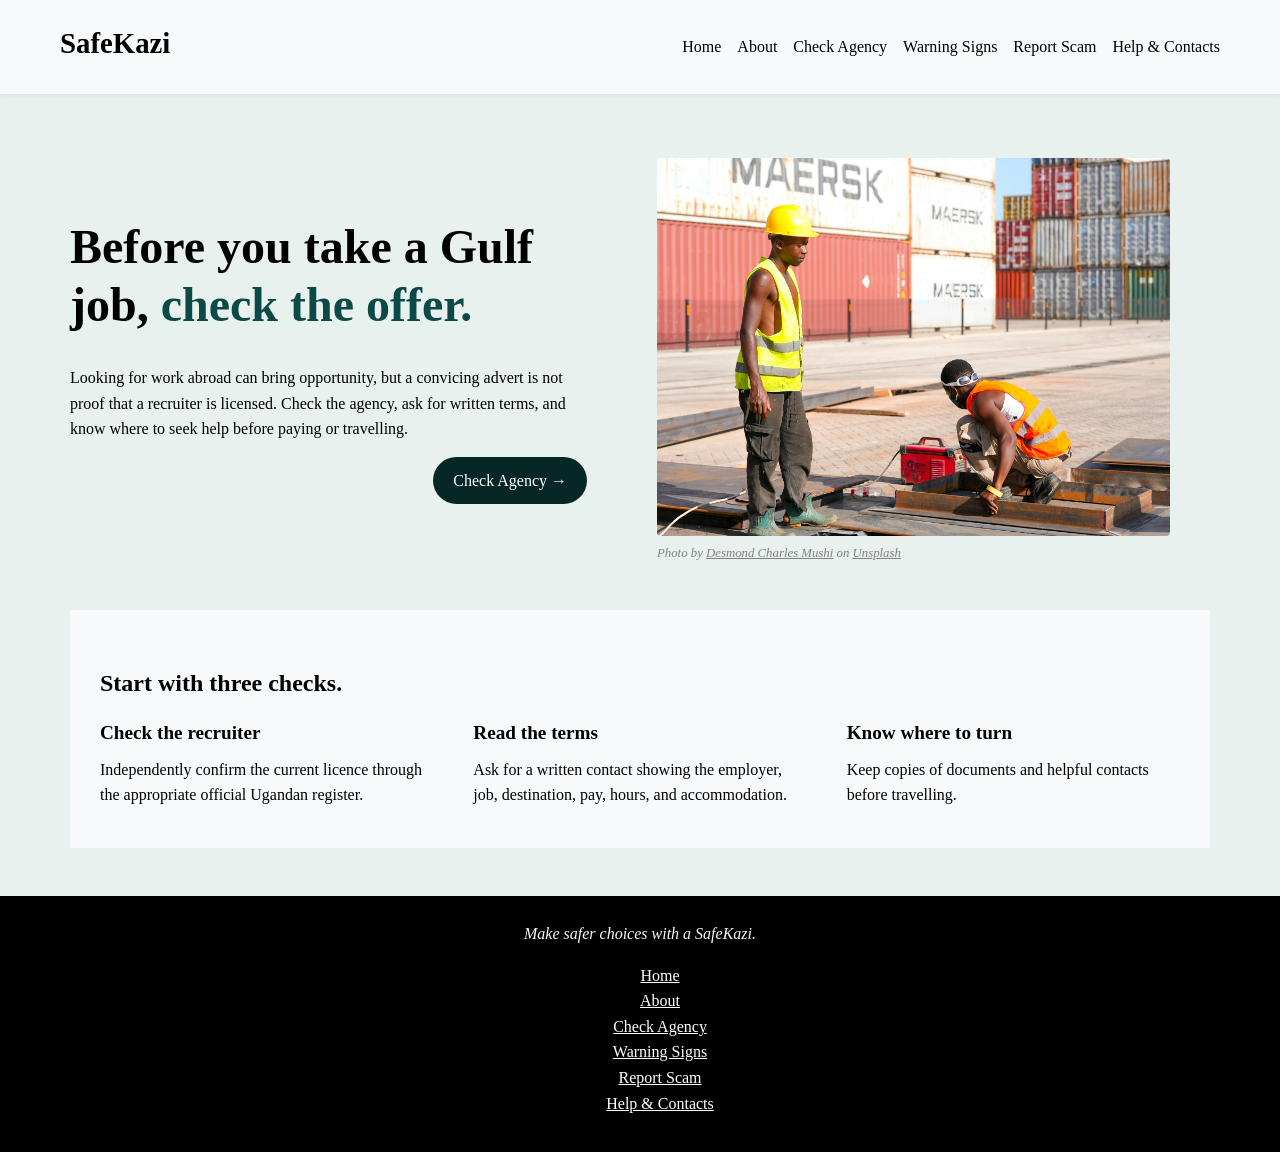
==== index.html @ f9dad7f1 "Add files via upload" ====
<!DOCTYPE html>
<html lang="en">

<head>
    <meta charset="utf-8">
    <meta name="viewport" content="width=device-width,initial-scale=1">
    <title>SafeKazi</title>
    <link rel="stylesheet" href="css/styles.css">
    <link rel="stylesheet" href="css/index.css">
</head>

<body>
    <!-- navigation bar -->
    <header>
        <nav class="nav-bar">
            <span>SafeKazi</span>
            <div class="nav-links">
                <ul>
                    <li><a href="index.html">Home</a></li>
                    <li><a href="about.html">About</a></li>
                    <li><a href="check-agency.html">Check Agency</a></li>
                    <li><a href="warning-signs.html">Warning Signs</a></li>
                    <li><a href="report-scam.html">Report Scam</a></li>
                    <li><a href="help.html">Help & Contacts</a></li>
                </ul>
            </div>
        </nav>
    </header>

    <main>
        <div class="welcome">
            <div class="welcome-text">
                <h1>Before you take a Gulf job, <span>check the offer.</span></h1>

                <p>Looking for work abroad can bring opportunity, but a convicing advert is not proof that a recruiter
                    is licensed. Check the agency, ask for written terms, and know where to seek help before paying or
                    travelling.</p>
                <div>
                    <a href="check-agency.html" class="link-button">Check Agency →</a>
                </div>

            </div>
            <figure>
              <img src="images/image.jpg" alt="">
              <figcaption><em>Photo by <a href="https://unsplash.com/@akili_karoli?utm_source=unsplash&amp;utm_medium=referral&amp;utm_content=creditCopyText">Desmond Charles Mushi</a> on <a href="https://unsplash.com/photos/workers-at-shipping-container-yard-nXe7MetDrhs?utm_source=unsplash&amp;utm_medium=referral&amp;utm_content=creditCopyText">Unsplash</em></a></figcaption>
            </figure>
            
        </div>

        <div class="three-checks">
            <h2>Start with three checks.</h2>
            <dl class="checks">
                <div class="check">
                    <dt>Check the recruiter</dt>
                    <dd>Independently confirm the current licence through the appropriate official Ugandan register.
                    </dd>
                </div>

                <div class="check">
                    <dt>Read the terms</dt>
                    <dd>Ask for a written contact showing the employer, job, destination, pay, hours, and accommodation.
                    </dd>
                </div>

                <div class="check">
                    <dt>Know where to turn</dt>
                    <dd>Keep copies of documents and helpful contacts before travelling.</dd>
                </div>
            </dl>
        </div>
    </main>



    <footer>
        <p><em>Make safer choices with a SafeKazi.</em></p>
        <ul>
            <li><a href="index.html">Home</a></li>
            <li><a href="about.html">About</a></li>
            <li><a href="check-agency.html">Check Agency</a></li>
            <li><a href="warning-signs.html">Warning Signs</a></li>
            <li><a href="report-scam.html">Report Scam</a></li>
            <li><a href="help.html">Help & Contacts</a></li>
        </ul>
    </footer>
</body>

</html>
---- css/styles.css ----
* {
    box-sizing: border-box;
    font-family: Calibri;
}

body {
    margin: 0;
    line-height: 1.6;
    color: black;
    background: #e8f1ed;
}

header {
    background: #f8f9fa;
}

.nav-bar {
    padding: 10px 15px;
}

.nav-bar span {
    margin-bottom: 8px;
    font-size: 1.8rem;
    font-weight: bold;
}

.nav-links ul {
    list-style: none;
    margin: 0;
    padding: 0;
    display: flex;
    flex-wrap: wrap;
    gap: 8px 16px;
}

.nav-links a {
    color: black;
    text-decoration: none;
}

.nav-links a:hover {
    color: #0b4a47;
    border-bottom: 2px solid #0b4a47;
}

.link-button {
    text-decoration: none;
    text-align: center;
    padding: 15px 20px;
    border: none;
    border-radius: 24px;
    background: #062726;
    color: #ffffff;
    font-size: 1rem;
    cursor: pointer;
}

.link-button:hover {
    background: #0b4a47;
}

main {
    max-width: 1200px;
    margin: 0 auto;
    padding: 20px 15px;
}

h1, h2, h3 {
    line-height: 1.2;
}

hr {
    border: 1px solid #cccccc;
}

button {
    padding: 15px 20px;
    border: none;
    border-radius: 24px;
    background: #062726;
    color: #ffffff;
    font-size: 1rem;
    cursor: pointer;
}

button:hover {
    background: #0b4a47;
}

input {
    width: 100%;
    padding: 10px;
    border: 1px solid #cccccc;
    border-radius: 24px;
    font-size: 1rem;
}

footer {
    padding: 20px 15px;
    background: black;
    color: #f8f9fa;
    text-align: center;
}

footer p {
    margin: 5px 0;
}

footer ul {
    list-style-type: none;
}

footer ul li a {
    text-decoration: underline; 
    color: white;
}

footer ul li a:hover {
    text-decoration: underline;
    color: #0b4a47;
}

@media (min-width: 768px) {
    header {
        position: sticky;
        top: 0;
        z-index: 10;
        box-shadow: 0 2px 4px rgba(0, 0, 0, 0.05);
    }

    .nav-bar {
        display: flex;
        justify-content: space-between;
        align-items: center;
        padding: 20px 60px;
    }

    .nav-bar h1 {
        margin: 0;
    }

    main {
        padding: 48px 30px;
    }
}
---- css/index.css ----
.welcome {
    display: flex;
    flex-direction: column;
    gap: 20px;
    margin-bottom: 30px;
}

.welcome img {
    width: 100%;
    height: auto;
    border-radius: 4px;
}

figcaption, figcaption a {
    color: gray;
    font-size: 0.8rem;
}

figcaption a:hover {
    color: #a0a0a0;
}

.welcome-text h1 {
    margin-top: 0;
    font-size: 2.2rem;
}

.welcome h1 span {
    color: #0b4a47;
}

.welcome p {
    font-size: 1rem;
}

.welcome-text div {
    text-align: right;
    padding: 10px 0;
}

.three-checks {
    padding: 30px 15px;
    background: #f8f9fa;
}

.checks {
    display: flex;
    flex-direction: column;
    gap: 20px;
    margin: 0;
}

.check dt {
    margin-bottom: 8px;
    font-size: 1.2rem;
    font-weight: bold;
}

.check dd {
    margin: 0;
}

@media (min-width: 768px) {
    .welcome {
        flex-direction: row;
        align-items: center;
        gap: 30px;
    }

    .welcome-text {
        flex: 1;
    }

    .welcome h1 {
        font-size: 3rem;
    }

    .welcome figure {
        width: 45%;
    }

    figure img {
        width: 100%;
        height: auto;
    }

    .three-checks {
        padding: 40px 30px;
    }

    .checks {
        flex-direction: row;
        gap: 40px;
    }

    .check {
        flex: 1;
    }
}
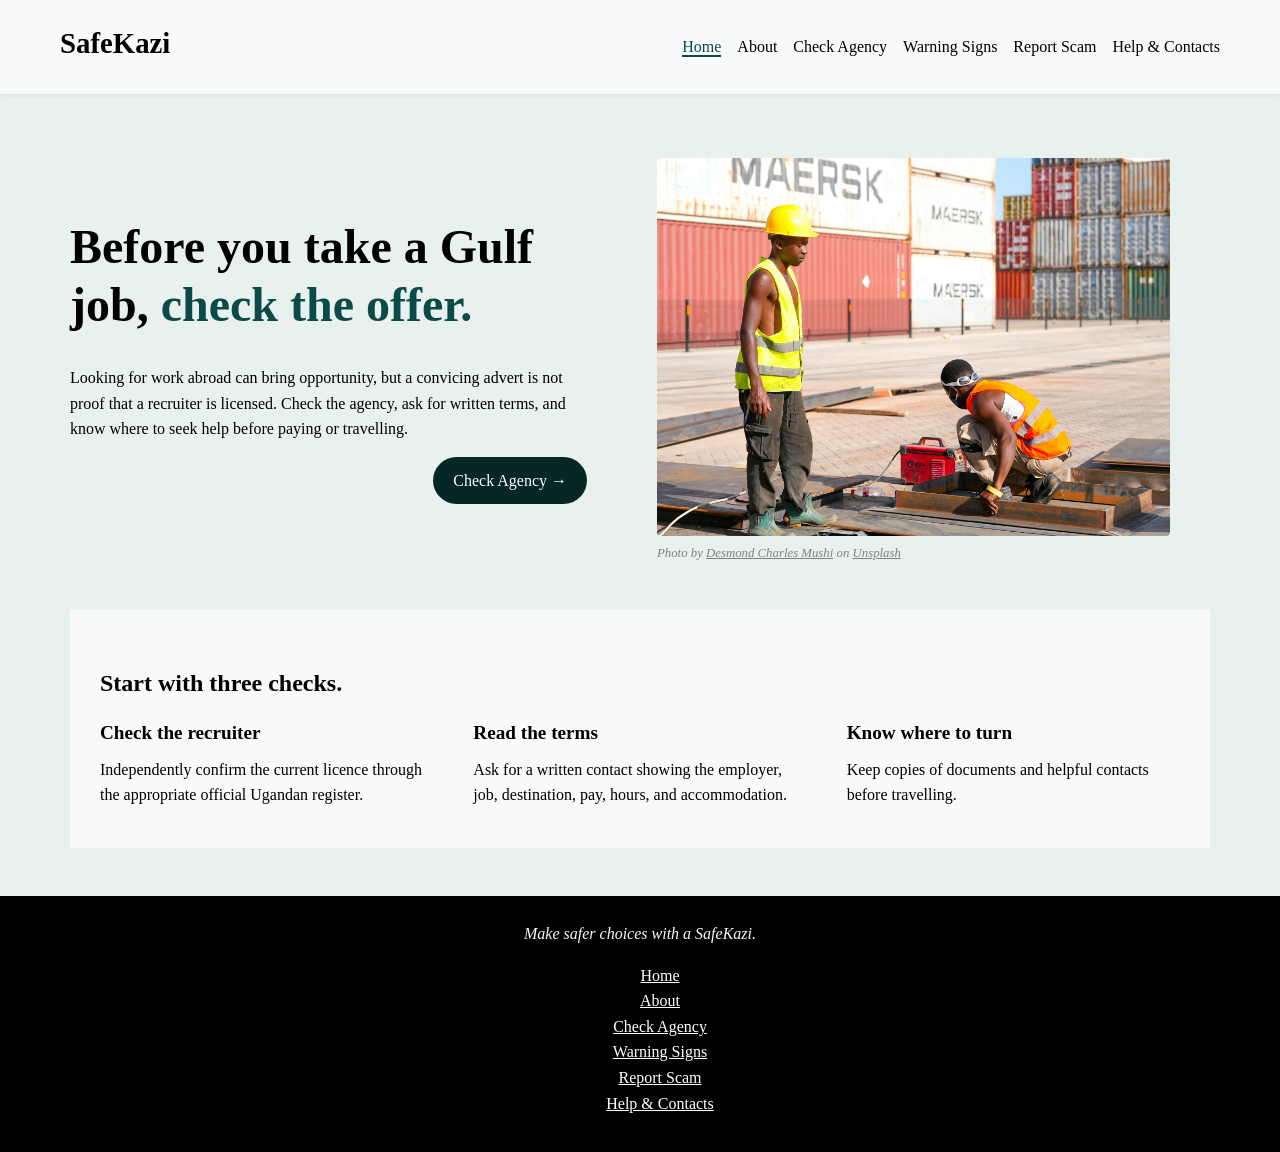
==== commit 7c6b324b: "Add files via upload" ====
--- a/index.html
+++ b/index.html
@@ -16,7 +16,7 @@
             <span>SafeKazi</span>
             <div class="nav-links">
                 <ul>
-                    <li><a href="index.html">Home</a></li>
+                    <li><a href="index.html" aria-current="page">Home</a></li>
                     <li><a href="about.html">About</a></li>
                     <li><a href="check-agency.html">Check Agency</a></li>
                     <li><a href="warning-signs.html">Warning Signs</a></li>
@@ -42,7 +42,7 @@
             </div>
             <figure>
               <img src="images/image.jpg" alt="">
-              <figcaption><em>Photo by <a href="https://unsplash.com/@akili_karoli?utm_source=unsplash&amp;utm_medium=referral&amp;utm_content=creditCopyText">Desmond Charles Mushi</a> on <a href="https://unsplash.com/photos/workers-at-shipping-container-yard-nXe7MetDrhs?utm_source=unsplash&amp;utm_medium=referral&amp;utm_content=creditCopyText">Unsplash</em></a></figcaption>
+              <figcaption><em>Photo by <a href="https://unsplash.com/@akili_karoli?utm_source=unsplash&amp;utm_medium=referral&amp;utm_content=creditCopyText">Desmond Charles Mushi</a> on <a href="https://unsplash.com/photos/workers-at-shipping-container-yard-nXe7MetDrhs?utm_source=unsplash&amp;utm_medium=referral&amp;utm_content=creditCopyText">Unsplash</a></em></figcaption>
             </figure>
             
         </div>
--- a/css/styles.css
+++ b/css/styles.css
@@ -43,6 +43,11 @@
     border-bottom: 2px solid #0b4a47;
 }
 
+a[aria-current="page"] {
+    color: #0b4a47;
+    border-bottom: 2px solid #0b4a47;
+}
+
 .link-button {
     text-decoration: none;
     text-align: center;
@@ -65,7 +70,9 @@
     padding: 20px 15px;
 }
 
-h1, h2, h3 {
+h1,
+h2,
+h3 {
     line-height: 1.2;
 }
 
@@ -111,7 +118,7 @@
 }
 
 footer ul li a {
-    text-decoration: underline; 
+    text-decoration: underline;
     color: white;
 }
 
